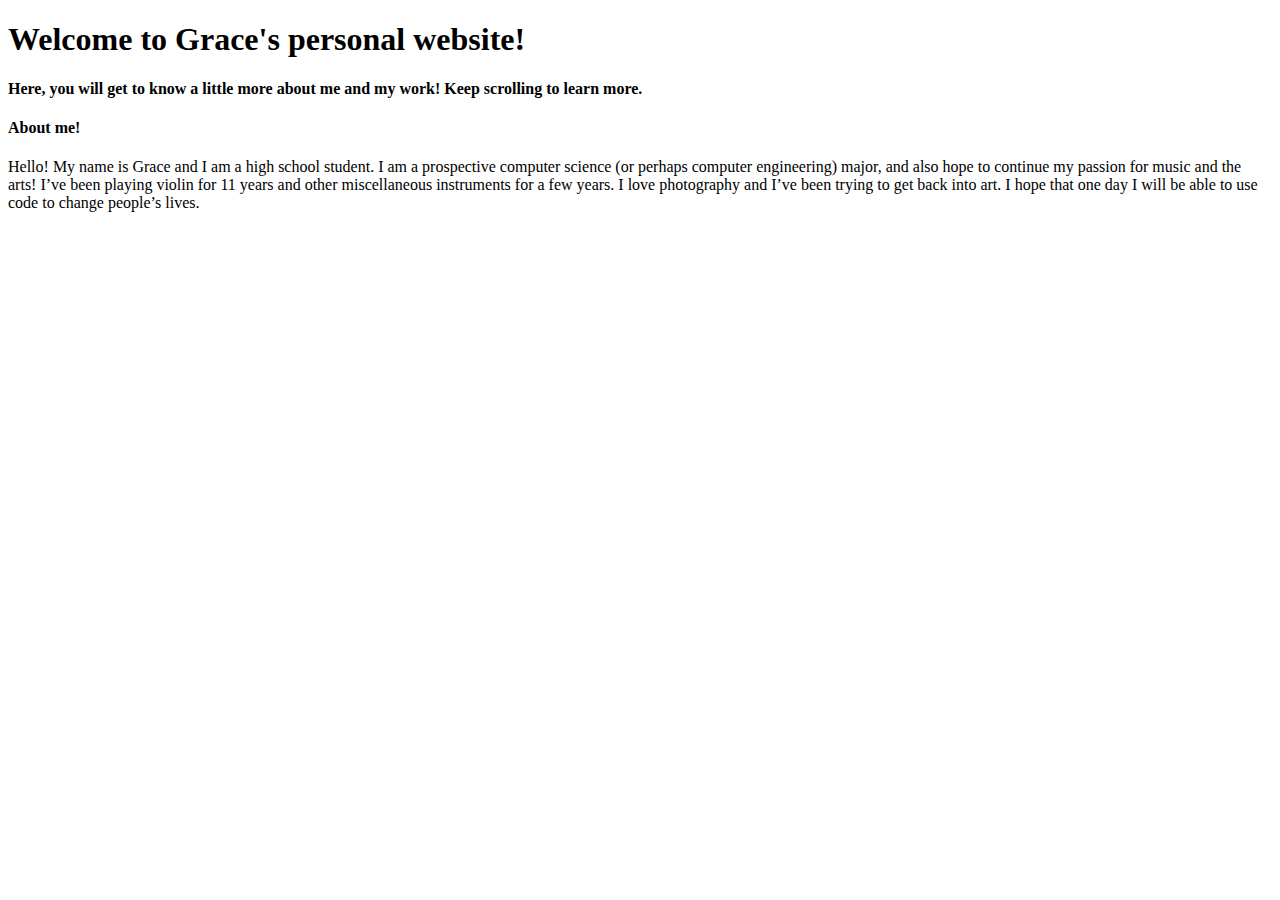
==== index.html @ c695354f "Initial commit" ====
<!DOCTYPE html>
<html>
  <head>
    
    <title>Grace's Personal Website :)</title>

	  <!-- link the webpage's stylesheet -->
	  <link rel="stylesheet" href="/style.css" />

	  <!-- link the webpage's JavaScript file -->
	  <script src="/script.js" defer></script>

  </head>

  
  <body>

    <header>

      <nav></nav>

      <h1>Welcome to Grace's personal website!</h1>
      <h4>Here, you will get to know a little more about me and my work! Keep scrolling to learn more. </h4>
      
    </header>

    <main>

      <h4>About me!</h4>
      <p>Hello! My name is Grace and I am a high school student. I am a prospective computer science (or perhaps computer engineering) major, and also hope to continue my passion for music and the arts! I’ve been playing violin for 11 years and other miscellaneous instruments for a few years. I love photography and I’ve been trying to get back into art. I hope that one day I will be able to use code to change people’s lives.</p>
      
    </main>
    
  </body>
</html>
---- style.css ----
/* STYLE SECTIONING TAGS */
body {
 
}

/* STYLE TEXT */

h1 {
 
}

/* STYLE IMAGES */

/* STYLE NAV BAR */
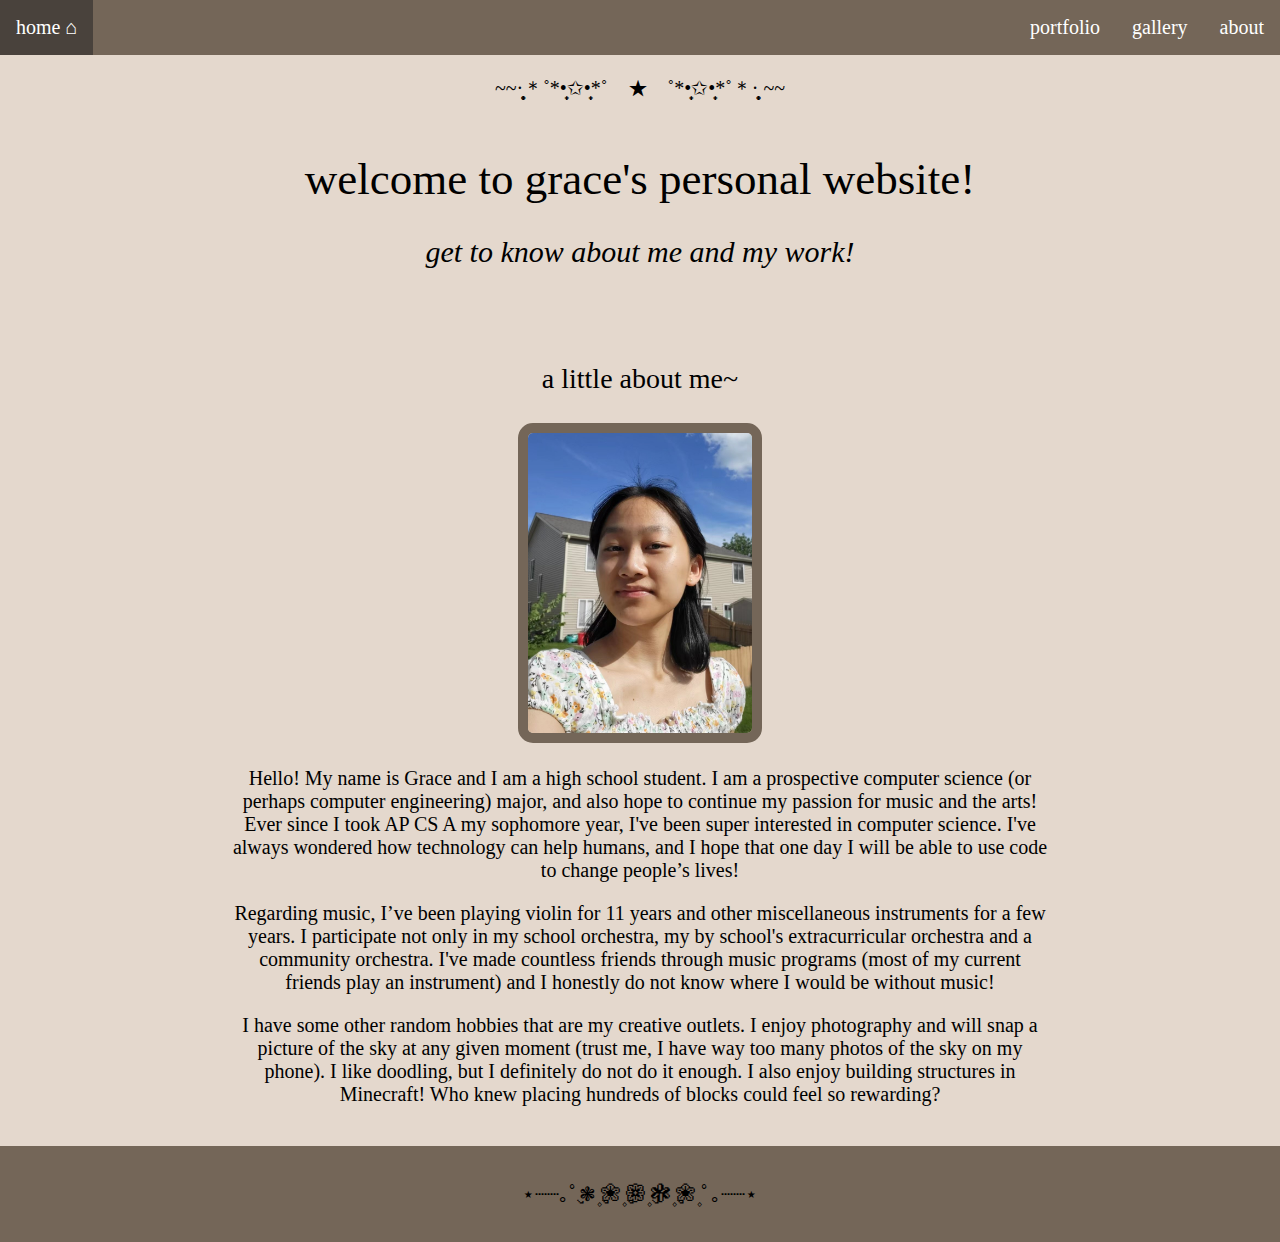
==== commit beb4dfb4: "Updated version" ====
--- a/index.html
+++ b/index.html
@@ -1,8 +1,9 @@
- <!DOCTYPE html>
+<!DOCTYPE html>
 <html>
   <head>
-    
-    <title>Grace's Personal Website :)</title>
+
+      <link rel="icon" type="image/gif" href="assets/icon.png" />
+    <title>grace's personal website :)</title>
 
 	  <!-- link the webpage's stylesheet -->
 	  <link rel="stylesheet" href="/style.css" />
@@ -17,19 +18,43 @@
 
     <header>
 
-      <nav></nav>
+      <nav>
+        <ul id="navBarUL">
+          <li class="navBarIL"><a href="index.html" class="navBarLeft">home ⌂</a></li>
+          <li class="navBarIL"><a href="about.html" class="navBarRight">about</a></li>
+          <li class="navBarIL"><a href="gallery.html" class="navBarRight">gallery</a></li>
+          <li class="navBarIL"><a href="portfolio.html" class="navBarRight">portfolio</a></li>
+        </ul>
+      </nav>
 
-      <h1>Welcome to Grace's personal website!</h1>
-      <h4>Here, you will get to know a little more about me and my work! Keep scrolling to learn more. </h4>
+      <p>~~·̩̩̥͙＊˚*•̩̩͙✩•̩̩͙*˚　★　˚*•̩̩͙✩•̩̩͙*˚＊·̩̩̥͙ ~~</p>
+      
+      <h1>welcome to grace's personal website!</h1>
+      <h3>get to know about me and my work!</h3>
+
+      <br>
       
     </header>
 
+      <br>
+    
     <main>
 
-      <h4>About me!</h4>
-      <p>Hello! My name is Grace and I am a high school student. I am a prospective computer science (or perhaps computer engineering) major, and also hope to continue my passion for music and the arts! I’ve been playing violin for 11 years and other miscellaneous instruments for a few years. I love photography and I’ve been trying to get back into art. I hope that one day I will be able to use code to change people’s lives.</p>
+      <p id="aboutMeText"><strong>a little about me~</strong></p>
+      <img id="aboutMePic" src="assets/gwc pic of me.jpg" height="300" alt="A selfie of Grace outside">
+      
+      <p class="aboutMe">Hello! My name is Grace and I am a high school student. I am a prospective computer science (or perhaps computer engineering) major, and also hope to continue my passion for music and the arts! Ever since I took AP CS A my sophomore year, I've been super interested in computer science. I've always wondered how technology can help humans, and I hope that one day I will be able to use code to change people’s lives!</p>
+        <p class="aboutMe">Regarding music, I’ve been playing violin for 11 years and other miscellaneous instruments for a few years. I participate not only in my school orchestra, my by school's extracurricular orchestra and a community orchestra. I've made countless friends through music programs (most of my current friends play an instrument) and I honestly do not know where I would be without music! </p>
+        <p class="aboutMe">I have some other random hobbies that are my creative outlets. I enjoy photography and will snap a picture of the sky at any given moment (trust me, I have way too many photos of the sky on my phone). I like doodling, but I definitely do not do it enough. I also enjoy building structures in Minecraft! Who knew placing hundreds of blocks could feel so rewarding?</p>
       
     </main>
+
+
+    <footer>
+      <p>⋆┈┈｡ﾟ❃ུ۪ ❀ུ۪ ❁ུ۪ ❃ུ۪ ❀ུ۪ ﾟ｡┈┈⋆</p>
+    </footer>
+
     
   </body>
+  
 </html>--- a/style.css
+++ b/style.css
@@ -1,14 +1,196 @@
-/* STYLE SECTIONING TAGS */
-body {
- 
+*{
+  scroll-behavior: smooth;
 }
 
+
+/* STYLE SECTIONING TAGS  E4D8CD #F1E9E0*/
+  header {
+    /*
+    background-image: url("assets/gwc flower.jpg");
+    background-repeat: no-repeat;
+    background-size: cover;
+    background-blend-mode: soft-light;
+    */
+  
+    background-color: #E4D8CD;
+
+    /*header text*/
+    color:black;
+  }
+
+  body{
+    margin: 0px;
+    background-color: #E4D8CD;
+  }
+
+  main {
+    margin-left: 18%;
+    margin-right: 18%;
+  }
+
+  footer {
+    background-color: #746658;
+    width: default;
+    padding: 1em;
+    margin-top: 40px;
+
+    margin-left: 0px;
+    margin-right: 0px;
+  }
+
+
 /* STYLE TEXT */
+  body {
+    font-family: "Garamond", cursive;
+    font-weight: 300;
+    text-align:center;
+  }
 
-h1 {
- 
-}
+   p{
+    color: black;
+    font-size: 20px
+  }
 
-/* STYLE IMAGES */
+  h1 {
+    margin-top: 4%;
+    font-size: 45px;
+    font-weight: 500;
+  }
 
-/* STYLE NAV BAR */+  h3 {
+    font-size: 30px;
+    font-weight: 250;
+    font-style: italic;
+  }
+
+  #aboutMeText {
+    color:black;
+    font-size:28px;
+  }
+
+  .aboutMe {
+    color:black;
+    font-size:20px;
+  }
+
+  #jumpToText {
+    margin-top: 4%;
+    margin-bottom: -4%;
+    font-size: 25px;
+    font-weight: 100;
+  }
+
+  .portTopic {
+    color: black;
+    font-size: 25px;
+  }
+
+  .portTitle {
+    color:black;
+    font-size: 22px;
+  }
+
+  .portDesc {
+    color: black;
+    font-size: 20px;
+    padding-bottom: 2%;
+    margin-left: 15%;
+    margin-right: 15%;
+  }
+
+
+/* STYLE IMAGES AND OTHER MEDIA */
+  img {
+    border-radius: 0px;
+    border: 12px solid #746658;
+  }
+
+  #aboutMePic {
+    padding: 0px;
+    border-radius: 15px;
+    border: 10px solid #746658;
+  }
+
+  .audioFile {
+    border-radius:38px;
+    border:8px solid #746658;
+  }
+
+
+/* STYLE NAV BAR */
+
+  /*top nav bar*/
+  #navBarUL{
+    list-style-type: none;
+    background-color: #746658;
+    overflow: hidden;
+
+    padding: 0;
+    border: 0;
+    margin: 0;
+  }
+
+  .navBarIL {
+    display: inline;
+  }
+
+  .navBarIL a {
+    text-decoration: none;
+    color: white;
+    font-size: 20px;
+    padding: .8em;
+  }
+
+  .navBarIL a:hover {
+    background-color: #49423c;
+  }
+
+   .navBarLeft {
+    float: left;
+  }
+
+  .navBarRight {
+    float: right;
+  }
+
+
+  /*portfolio jump down bar*/
+  #portJumpBarUL {
+    display: inline;
+    list-style-type: none;
+    line-height: 60px;
+    font-size: 20px;
+    font-weight: 10px;
+  }
+
+  #portJumpBarUL a {
+    box-shadow: 2px 2px;
+    color:#61574c;
+    text-decoration: none;
+    
+    padding: 1%;
+    border: 1px solid
+  }
+
+   #portJumpBarUL a:hover {
+    background-color: #f8f4f2;
+  }
+        /* to reduce the space between buttons and the STEM text*/
+  #portSTEMText {
+    margin-top:-3%;
+  }
+
+
+  /* go to top button */
+  #toTop {
+    background-color:#746658;
+    padding:1.5%;
+
+    color:white;
+    font-size: 18px;
+    text-decoration: none;
+  }
+
+   #toTop a:hover {
+    background-color: #49423c;
+  }